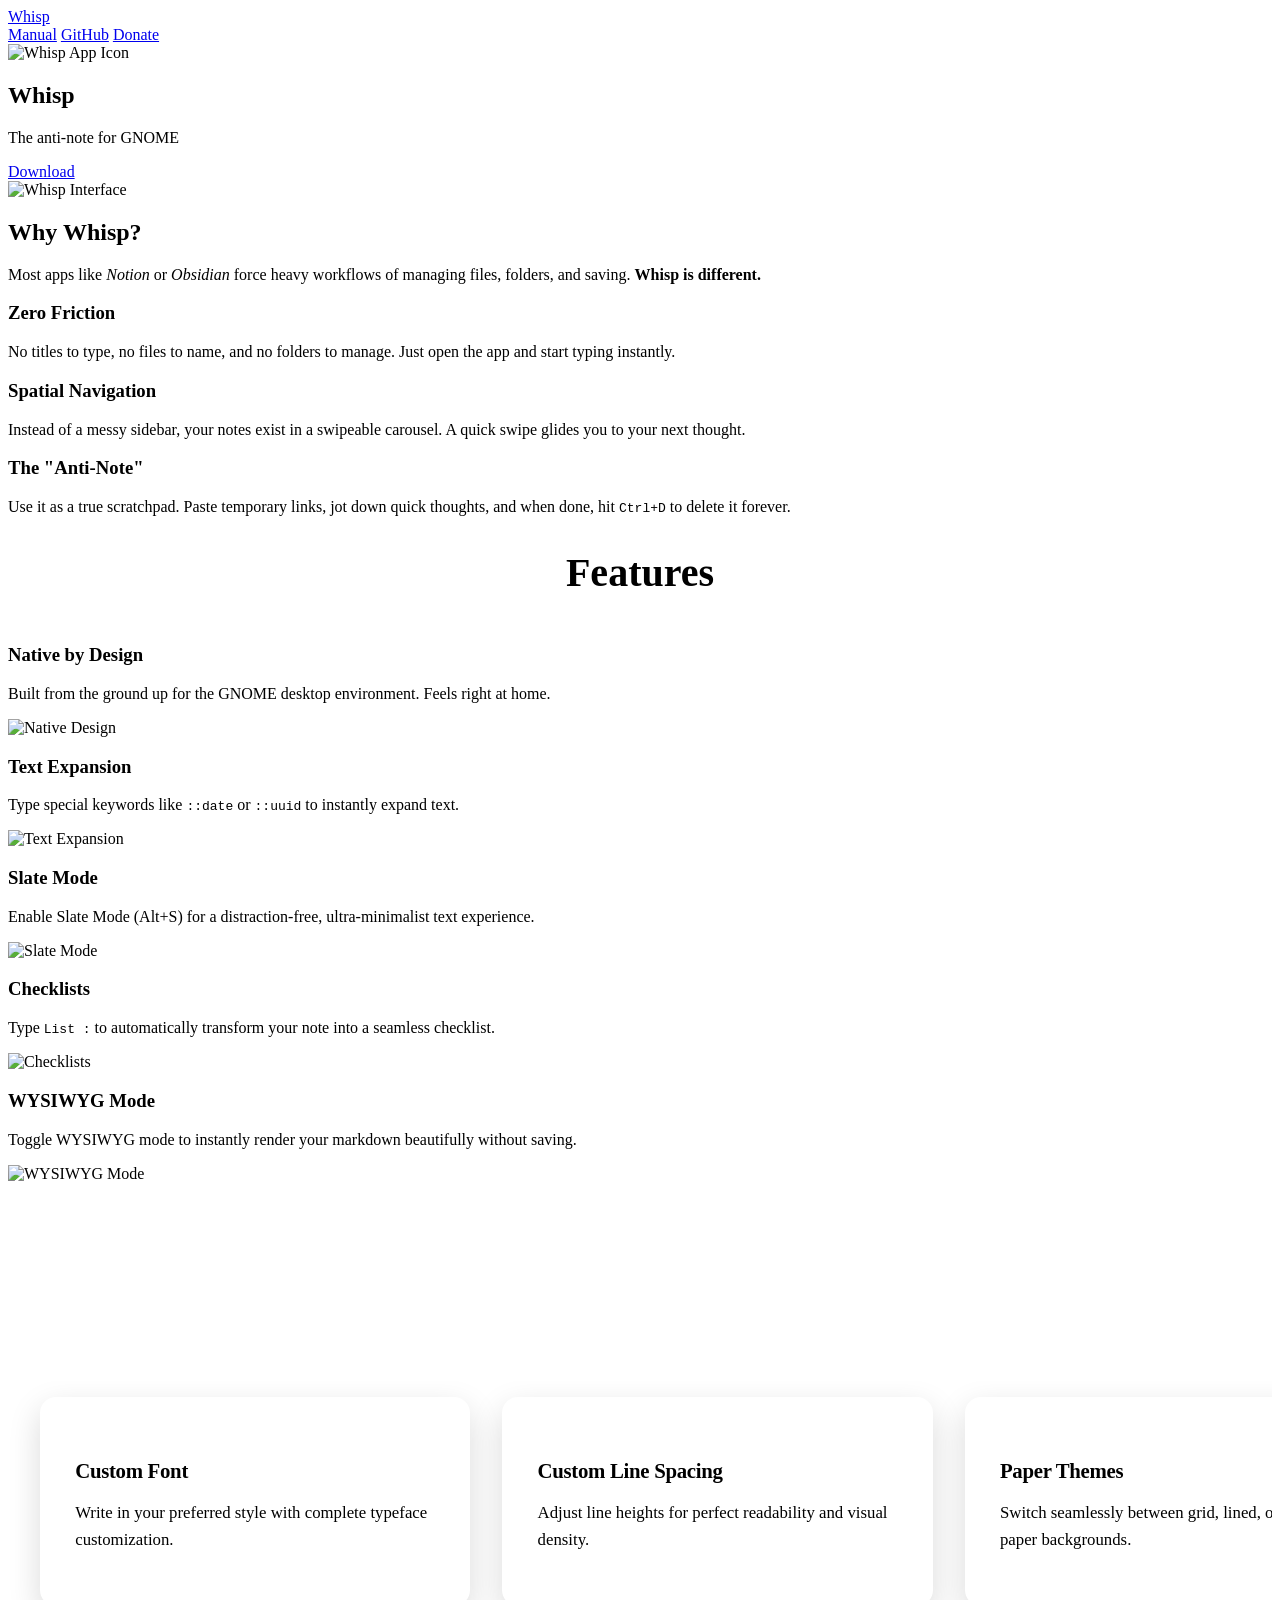
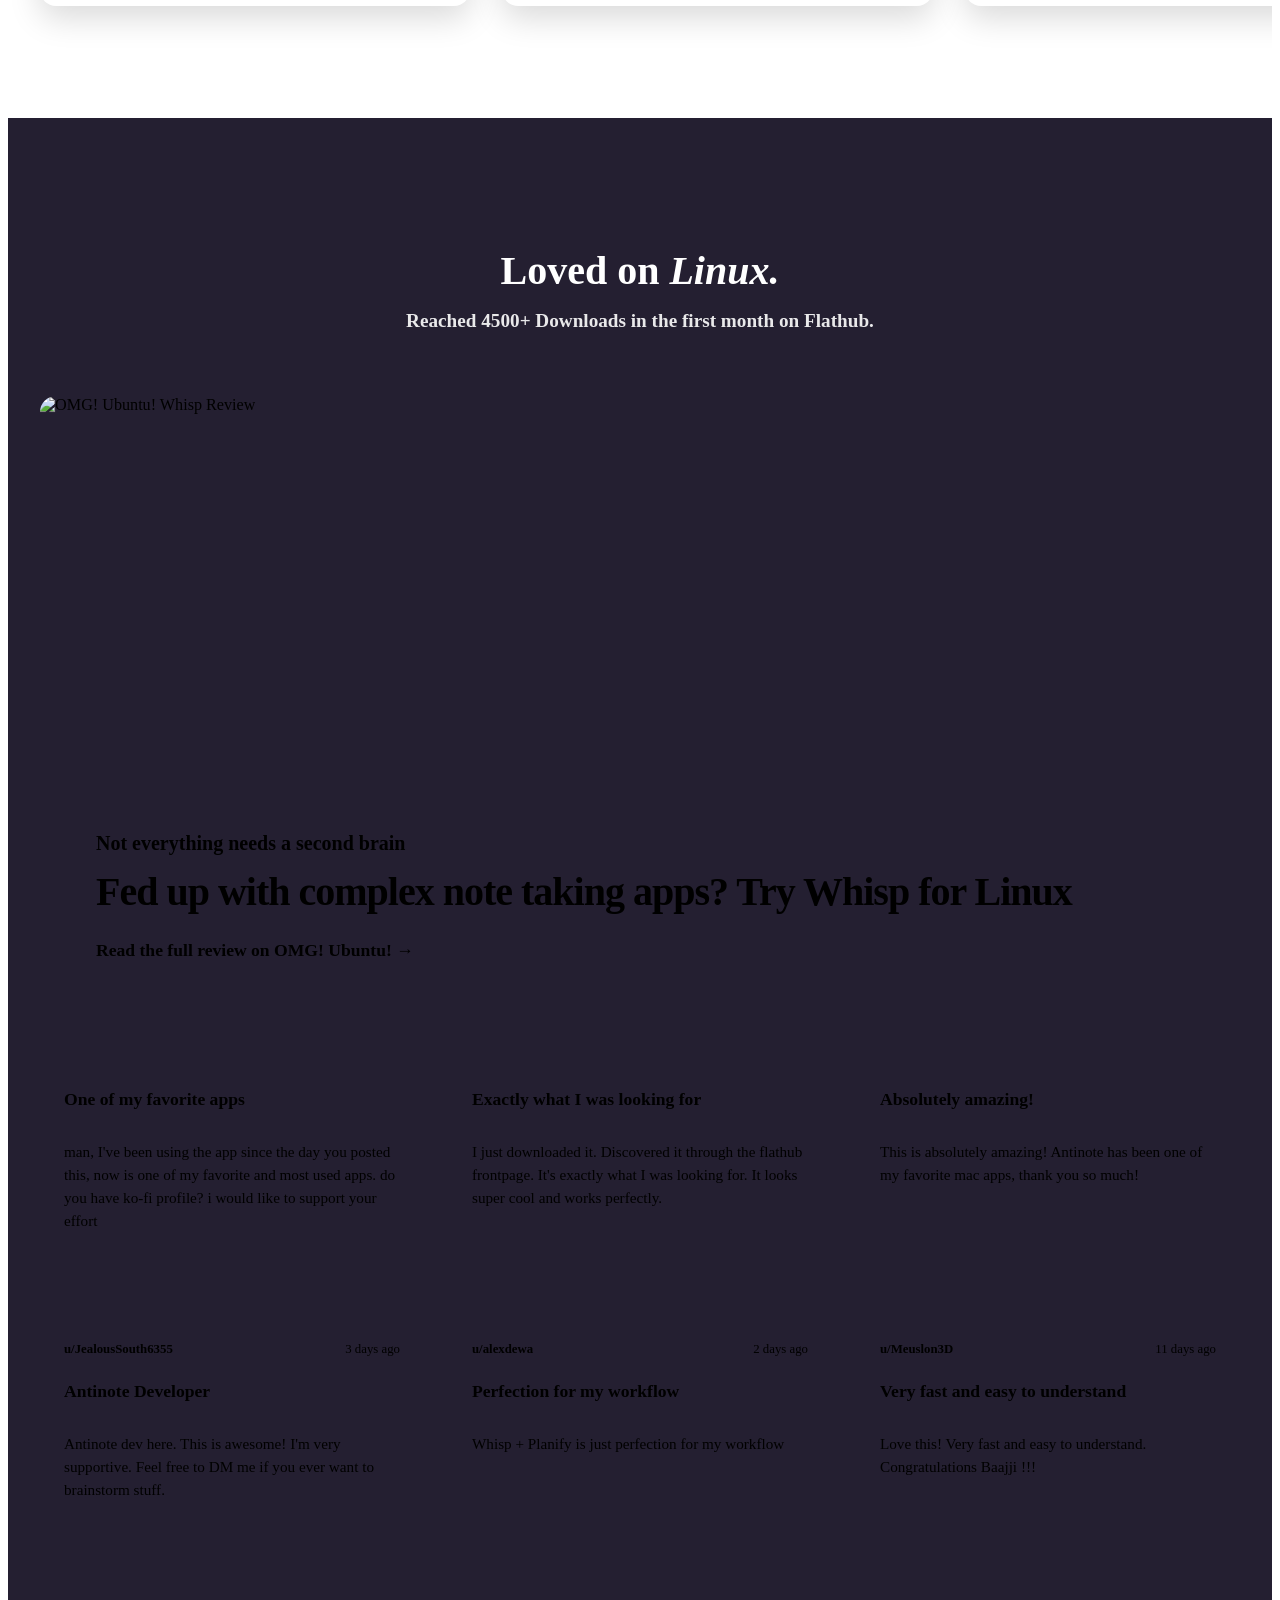
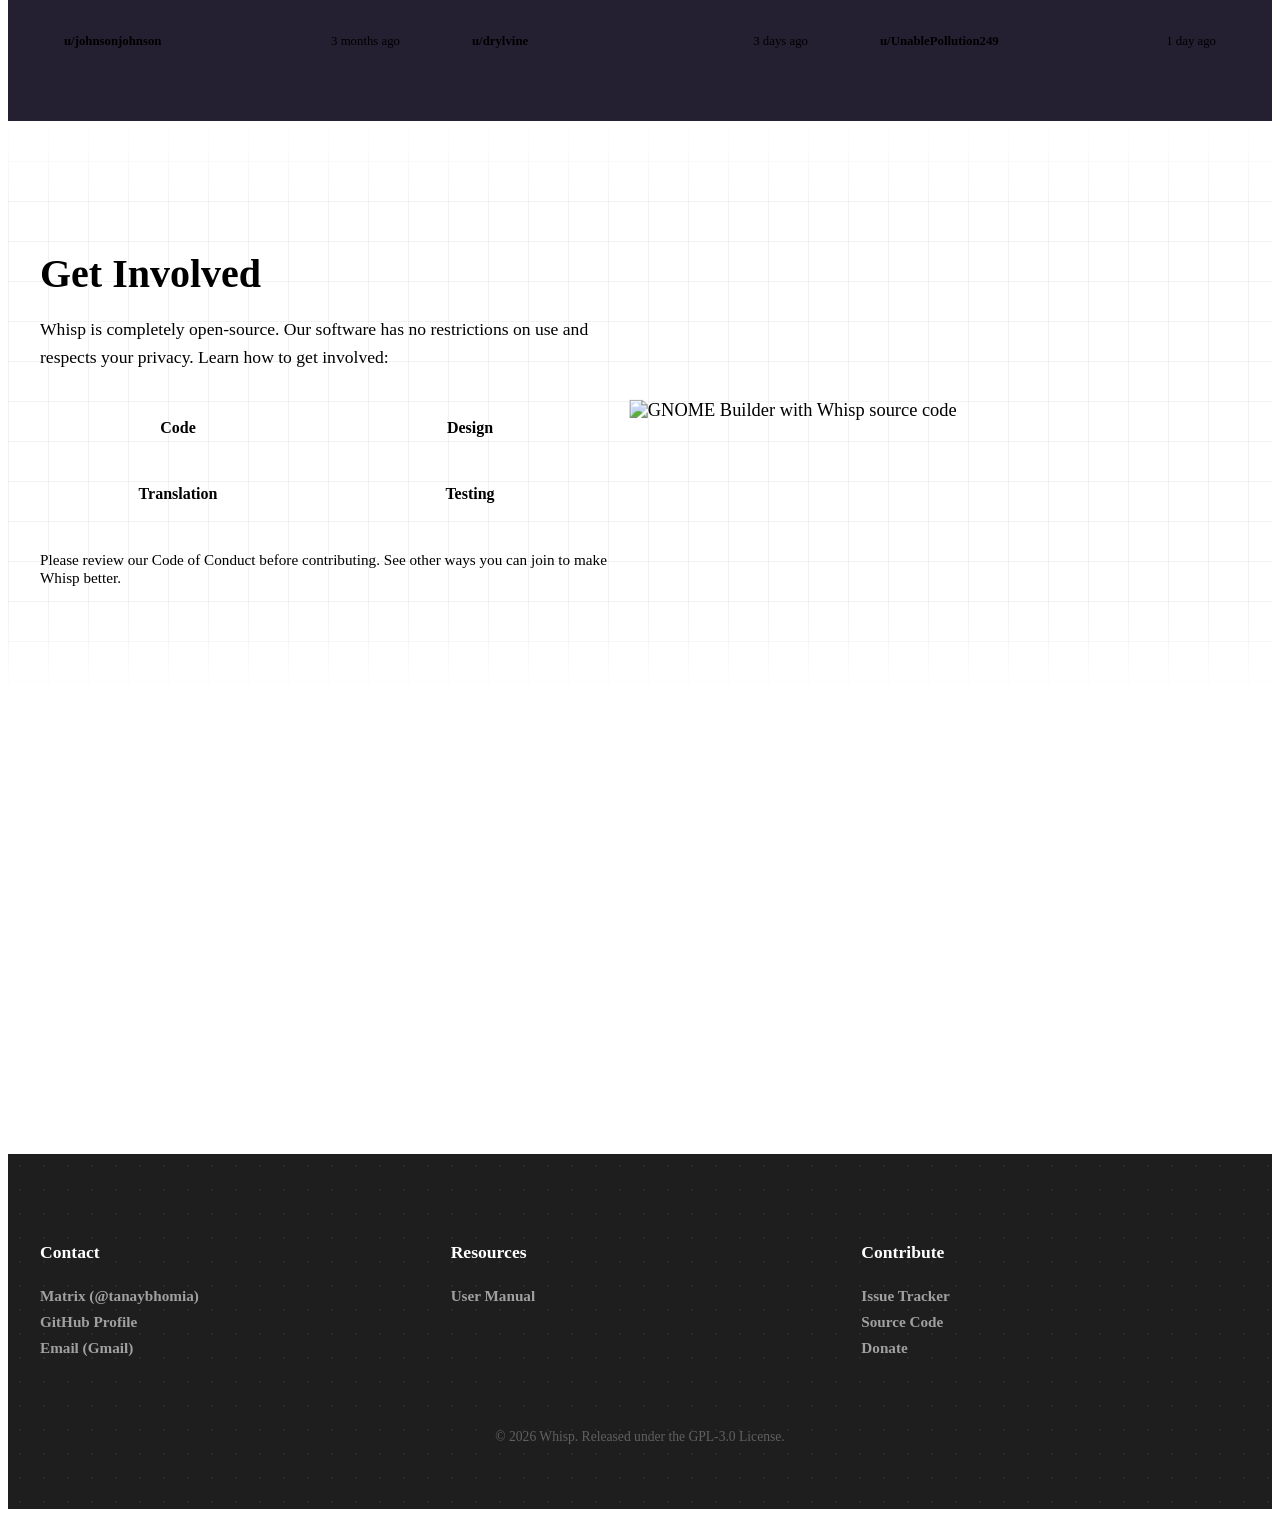
==== docs/index.html @ 273872c4 "docs(website): Added omg ubuntu article to loved wall" ====
<!DOCTYPE html>
<html lang="en">
<head>
    <meta charset="UTF-8">
    <meta name="viewport" content="width=device-width, initial-scale=1.0">
    <title>Whisp</title>
    <link rel="preconnect" href="https://fonts.googleapis.com">
    <link rel="preconnect" href="https://fonts.gstatic.com" crossorigin>
        <link rel="stylesheet" href="css/style.css">
    <link rel="icon" href="assets/icon.svg" type="image/svg+xml">
    <link rel="shortcut icon" href="assets/icon.svg">
    <link rel="icon" href="assets/icon.ico" type="image/x-icon">
    <link rel="shortcut icon" href="assets/icon.ico">
        <!-- SEO / Social -->
        <meta name="description" content="Whisp — a fast, gesture-driven scratchpad for GNOME. Fluid spatial navigation, WYSIWYG Markdown, and native paper themes. Download on Flathub.">
        <meta name="keywords" content="Whisp, GNOME, scratchpad, notes, WYSIWYG, Flathub, GTK4, Libadwaita">
        <link rel="canonical" href="https://flathub.org/apps/io.github.tanaybhomia.Whisp">

        <!-- Open Graph -->
        <meta property="og:type" content="software" />
        <meta property="og:title" content="Whisp — The Anti-Note for GNOME" />
        <meta property="og:description" content="A fluid, gesture-driven scratchpad designed for absolute speed. Download on Flathub." />
        <meta property="og:image" content="assets/og-image.jpg" />
        <meta property="og:image:alt" content="Whisp app interface screenshot" />
        <meta property="og:url" content="https://flathub.org/apps/io.github.tanaybhomia.Whisp" />
        <meta property="og:site_name" content="Whisp" />

        <!-- Twitter Card -->
        <meta name="twitter:card" content="summary_large_image">
        <meta name="twitter:title" content="Whisp — The Anti-Note for GNOME">
        <meta name="twitter:description" content="A fluid, gesture-driven scratchpad designed for absolute speed. Download on Flathub.">
        <meta name="twitter:image" content="assets/og-image.jpg">

        <!-- Structured data: SoftwareApplication -->
        <script type="application/ld+json">
        {"@context":"https://schema.org","@type":"SoftwareApplication","name":"Whisp","url":"https://flathub.org/apps/io.github.tanaybhomia.Whisp","applicationCategory":"DesktopApplication","operatingSystem":"Linux","author": {"@type":"Person","name":"tanaybhomia","url":"https://github.com/tanaybhomia"
            },"description":"A fluid, gesture-driven scratchpad designed for absolute speed.","image":"assets/og-image.jpg"
        }
        </script>
</head>
<body>
    <main>
        <section class="hero-section bg-teal" style="position: relative;">
            <!-- GNOME-style Navbar -->
            <nav class="gnome-navbar">
                <div class="gnome-nav-container">
                    <a href="index.html" class="nav-brand">
                        <span class="nav-brand-text">Whisp</span>
                    </a>
                    <div class="nav-links-right">
                        <a href="manual.html" class="nav-link">Manual</a>
                        <a href="https://github.com/tanaybhomia/Whisp" target="_blank" class="nav-link">GitHub</a>
                        <a href="donate.html" class="nav-btn-donate">Donate</a>
                    </div>
                </div>
            </nav>

            <div class="hero-container-side">
                
                <!-- Left Column: Brand & Actions -->
                <div class="hero-left-col">
                    <div class="hero-brand-side">
                        <img src="assets/icon.svg" alt="Whisp App Icon" class="hero-app-icon-small">
                        <div class="hero-titles-side">
                            <h1 class="hero-title-side">Whisp</h1>
                            <p class="hero-subtitle-side">The <span class="squiggly">anti-note</span> for GNOME</p>
                            
                            <div class="hero-actions-side">
                                <a href="https://flathub.org/apps/io.github.tanaybhomia.Whisp" target="_blank" class="btn-pill-download">Download</a>
                            </div>
                        </div>
                    </div>
                </div>
                
                <!-- Right Column: Image -->
                <div class="hero-right-col">
                    <picture>
                        <source srcset="assets/WebsiteImages/darkmode/hero.png" media="(prefers-color-scheme: dark)">
                        <img src="assets/WebsiteImages/lightmode/hero.png" alt="Whisp Interface" class="hero-screenshot-side">
                    </picture>
                </div>
                
            </div>
        </section>

        <style>
            .bento-container {
                max-width: 1400px;
                margin: 0 auto;
                padding: 2rem 2rem 4rem 2rem;
                display: grid;
                grid-template-columns: 1fr 1.3fr;
                gap: 2rem;
            }
            .bento-col {
                display: flex;
                flex-direction: column;
                gap: 2rem;
            }
            .bento-box {
                background: var(--card-bg);
                border: 1px solid var(--card-border);
                border-radius: 20px;
                padding: 2.5rem;
                display: flex;
                flex-direction: column;
                position: relative;
                overflow: hidden;
            }
            .bento-box.teal-card {
                background: linear-gradient(135deg, rgba(10, 179, 187, 0.1) 0%, rgba(36, 36, 36, 0) 100%) !important;
                border-color: rgba(10, 179, 187, 0.3) !important;
            }
            .bento-box h3 {
                font-size: 1.5rem;
                font-weight: 700;
                color: var(--text-primary);
                margin-bottom: 0.8rem;
            }
            .bento-box p {
                font-size: 1.1rem;
                color: var(--text-secondary);
                line-height: 1.5;
            }

            /* 1. Native by Design */
            .box-native {
                min-height: 380px;
            }
            .box-native .text-content {
                max-width: 100%;
                position: relative;
                z-index: 2;
            }
            .box-native h3 {
                white-space: nowrap;
            }
            .box-native-img {
                position: absolute;
                bottom: -25%;
                right: -20%;
                width: 85%;
                z-index: 1;
            }

            /* 2. WYSIWYG Mode */
            .box-wysiwyg {
                min-height: 480px;
                padding-bottom: 0;
            }
            .box-wysiwyg p {
                margin-bottom: 3.5rem;
                max-width: 100%;
                position: relative;
                z-index: 2;
            }
            .box-wysiwyg-img {
                width: 95%;
                margin: auto auto 0 auto;
                display: block;
                /* Remove artificial borders/shadows, scale to clip transparent padding */
                transform: scale(1.15) translateY(8%);
                transform-origin: bottom center;
            }


            /* 3. Intentionally Simple */
            .box-simple {
                flex: 1; /* Stretches to align perfectly with the right column */
                display: flex;
                flex-direction: column;
                justify-content: center;
            }

            /* 4. Friction Less Navigation */
            .box-nav {
                min-height: 380px;
                padding-bottom: 0;
            }
            .box-nav p {
                margin-bottom: 3.5rem;
            }
            .swipe-demo-container {
                position: relative;
                width: 95%;
                aspect-ratio: 1 / 0.95;
                margin: auto auto 0 auto;
                background: var(--view-bg);
                border-top-left-radius: 16px;
                border-top-right-radius: 16px;
                box-shadow: 0 8px 20px rgba(0,0,0,0.25), 0 -4px 15px rgba(0,0,0,0.08); /* Softened to match other images */
                overflow: hidden;
            }
            .swipe-topbar {
                position: relative;
                width: 100%;
                z-index: 10;
                background: var(--view-bg);
            }
            .topbar-img {
                width: 100%;
                display: block;
                image-rendering: high-quality;
            }
            .swipe-track {
                display: flex;
                width: 300%; /* Holds 3 notes horizontally */
                height: calc(100% - 50px); /* Approximate height minus topbar */
                /* Ping-pong swipe animation */
                animation: swipeAnimation 5s infinite cubic-bezier(0.25, 1, 0.5, 1);
            }
            .swipe-note {
                width: calc(100% / 3);
                height: 100%;
                object-fit: cover;
                object-position: top center;
                clip-path: inset(2px); /* Aggressively crop screenshot borders */
                transform: scale(1.02); /* Ensure no gaps between notes */
            }
            @keyframes swipeAnimation {
                0%, 15% { transform: translateX(0); }
                25%, 40% { transform: translateX(calc(-100% / 3)); }
                50%, 65% { transform: translateX(calc(-200% / 3)); }
                75%, 90% { transform: translateX(calc(-100% / 3)); }
                100% { transform: translateX(0); }
            }

            /* 5. Checklists */
            .box-checklists {
                flex: 1; /* Stretches to align perfectly with the left column */
                padding-bottom: 0;
            }
            .box-checklists p {
                margin-bottom: 3.5rem;
            }
            .box-checklists-img {
                width: 95%;
                margin: auto 0 0 auto;
                display: block;
                transform: scale(1.15) translate(12%, 15%); /* Translate right to bleed off the edge */
                transform-origin: bottom right;
            }

            /* Large Footer Text */
            .large-footer-text {
                margin-top: 0.5rem;
                font-size: 2.2rem;
                font-weight: 800;
                line-height: 1.2;
                color: var(--text-secondary);
                letter-spacing: -0.5px;
                text-align: center;
            }
            .highlight-marker {
                position: relative;
                display: inline-block;
                z-index: 1;
                color: #ffffff; /* White text for contrast on teal */
                padding: 0 0.3em;
                margin: 0 0.1em;
            }
            .highlight-marker::before {
                content: '';
                position: absolute;
                top: 5%;
                left: 0;
                width: 100%;
                height: 95%;
                background-color: var(--accent-color); /* Teal highlight */
                z-index: -1;
                /* Creates the organic, wobbly marker shape */
                border-radius: 8px 4px 10px 6px / 4px 10px 5px 8px;
                transform: rotate(-2deg);
            }

            .bg-alt {
                background: var(--bg-alt, #241F31); /* GNOME Dark 1 */
                border: none;
            }
            .bg-alt .section-title {
                color: white !important;
            }
            .bg-alt .reviews-subtitle {
                color: rgba(255, 255, 255, 0.9) !important;
            }
            .reviews-section-wrapper {
                width: 100%;
            }
            .reviews-section {
                max-width: 1200px;
                margin: 0 auto;
                padding: 6rem 2rem;
            }
            
            /* Cards Marquee Styling */
            .batteries-section {
                padding: 4rem 0;
                width: 100%;
                overflow: hidden;
                position: relative;
            }
            
            .batteries-banner-title {
                font-size: 2.5rem;
                font-weight: 900;
                color: white;
                text-align: center;
                margin: 0 0 0.5rem 0;
                letter-spacing: -1px;
            }
            
            .batteries-banner-subtitle {
                font-size: 1.25rem;
                color: rgba(255, 255, 255, 0.85);
                text-align: center;
                margin: 0 0 3.5rem 0;
                font-weight: 500;
            }

            .cards-marquee-container {
                width: 100%;
                overflow: hidden;
                position: relative;
                padding: 1rem 0 3rem 0;
            }
            
            .cards-marquee-track {
                display: flex;
                gap: 2rem;
                width: max-content;
                animation: cards-marquee-scroll 20s linear infinite;
                padding: 0 2rem;
            }
            
            .cards-marquee-container:hover .cards-marquee-track {
                animation-play-state: paused;
            }
            
            @keyframes cards-marquee-scroll {
                from { transform: translateX(0); }
                to { transform: translateX(calc(-50% - 1rem)); } /* -50% of track width minus half the gap */
            }
            
            .battery-card {
                background: var(--card-bg);
                border-radius: 16px; /* User strictly requested 16px */
                padding: 2.2rem;
                width: 360px; /* Fixed width for uniform cards */
                flex-shrink: 0; /* Prevent squishing */
                border: 1px solid var(--card-border);
                box-shadow: 0 12px 32px rgba(0,0,0,0.15);
                white-space: normal;
                text-align: left;
            }
            
            .battery-card-title {
                font-size: 1.3rem;
                font-weight: 800;
                color: var(--text-primary);
                margin-bottom: 0.8rem;
                letter-spacing: -0.3px;
            }
            
            .battery-card-text {
                font-size: 1.05rem;
                color: var(--text-secondary);
                line-height: 1.6;
            }
            .reviews-subtitle {
                text-align: center;
                font-size: 1.2rem;
                font-weight: 600;
                color: var(--text-secondary);
                margin-bottom: 4rem;
            }
            .reviews-grid {
                display: grid;
                grid-template-columns: repeat(3, 1fr);
                gap: 1.5rem;
                grid-auto-rows: 1fr;
            }
            .review-card {
                background: var(--card-bg);
                border: 1px solid var(--card-border);
                border-radius: 16px;
                padding: 1.5rem;
                display: flex;
                flex-direction: column;
                height: 100%;
                min-height: 220px;
            }
            .review-card h4 {
                font-size: 1.1rem;
                font-weight: 700;
                margin: 0 0 1rem 0;
            }
            .review-card p {
                font-size: 0.95rem;
                color: var(--text-secondary);
                line-height: 1.5;
                margin-bottom: 1.5rem;
                flex: 1;
            }
            .review-meta {
                display: flex;
                justify-content: space-between;
                font-size: 0.8rem;
                color: var(--text-secondary);
            }
            .review-meta .reviewer {
                font-weight: 600;
                color: var(--text-primary);
            }
            
            /* Get Involved Section (Side by Side) */
            .get-involved-wrapper {
                position: relative;
                width: 100%;
                overflow: hidden;
            }
            .get-involved-wrapper::before {
                content: '';
                position: absolute;
                inset: 0;
                background-image: 
                    linear-gradient(to right, rgba(128, 128, 128, 0.1) 1px, transparent 1px),
                    linear-gradient(to bottom, rgba(128, 128, 128, 0.1) 1px, transparent 1px);
                background-size: 40px 40px;
                z-index: -1;
                mask-image: linear-gradient(to bottom, transparent, black 15%, black 85%, transparent);
                -webkit-mask-image: linear-gradient(to bottom, transparent, black 15%, black 85%, transparent);
            }
            .get-involved-section {
                max-width: 1200px;
                margin: 6rem auto 6rem auto;
                padding: 0 2rem;
                display: grid;
                grid-template-columns: 1fr 1fr;
                gap: 4rem;
                align-items: center;
            }
            .get-involved-content {
                text-align: left;
            }
            .get-involved-content .section-title {
                font-size: 2.5rem;
                font-weight: 800;
                margin-bottom: 1rem;
                text-align: left;
            }
            .get-involved-text {
                font-size: 1.1rem;
                color: var(--text-secondary);
                line-height: 1.6;
                margin-bottom: 2rem;
            }
            .get-involved-buttons {
                display: grid;
                grid-template-columns: 1fr 1fr;
                gap: 1rem;
                margin-bottom: 2rem;
            }
            .btn-involved {
                position: relative;
                background: transparent;
                color: var(--text-primary);
                padding: 1rem;
                text-align: center;
                text-decoration: none;
                font-weight: 600;
                z-index: 1;
            }
            .btn-involved::before {
                content: '';
                position: absolute;
                inset: 0;
                background: var(--card-bg);
                border: 1px solid var(--card-border);
                border-radius: 16px;
                z-index: -1;
                transition: transform 0.2s cubic-bezier(0.2, 0, 0, 1), box-shadow 0.2s ease;
            }
            .btn-involved:hover::before {
                transform: scale(1.05);
                box-shadow: 0 4px 12px rgba(0,0,0,0.05);
            }
            .get-involved-footer {
                font-size: 0.95rem;
                color: var(--text-secondary);
            }
            .get-involved-footer a {
                color: var(--accent-color);
                text-decoration: none;
            }
            .get-involved-graphic {
                display: flex;
                justify-content: center;
                align-items: center;
                position: relative;
            }

            /* Builder Graphic Styling */
            .builder-graphic-img {
                width: 100%;
                transform: scale(1.15); /* Gently scales up while maintaining center */
                transform-origin: center center;
                display: block;
            }

            /* Support Us (Donate) Section */
            .support-section {
                padding: 6rem 0;
                width: 100%;
                color: white;
                text-align: center;
            }
            .support-container {
                max-width: 800px;
                margin: 0 auto;
                padding: 0 2rem;
            }
            .support-title {
                font-size: 2.5rem;
                font-weight: 900;
                margin-bottom: 1.5rem;
                color: white;
            }
            .support-text {
                font-size: 1.15rem;
                line-height: 1.6;
                color: rgba(255, 255, 255, 0.9);
                margin-bottom: 3rem;
            }
            .btn-donate-massive {
                display: inline-block;
                background-color: rgba(255, 255, 255, 0.2);
                color: white;
                padding: 1rem 3rem;
                border-radius: 9999px;
                font-size: 1.15rem;
                font-weight: 700;
                text-decoration: none;
                transition: background-color 0.2s;
            }
            .btn-donate-massive:hover {
                background-color: rgba(255, 255, 255, 0.3);
            }
            
            /* Minimal Footer */
            .site-footer-wrapper {
                background-color: #1e1e1e;
                background-image: radial-gradient(rgba(255, 255, 255, 0.05) 1.5px, transparent 1.5px);
                background-size: 24px 24px;
                color: white;
                padding: 4rem 0;
            }
            .site-footer {
                max-width: 1200px;
                margin: 0 auto;
                padding: 0 2rem;
            }
            .footer-grid {
                display: grid;
                grid-template-columns: repeat(3, 1fr);
                gap: 2rem;
            }
            .footer-col a {
                color: #a0a0a0;
                text-decoration: none;
                display: block;
                margin-bottom: 0.5rem;
                font-size: 0.95rem;
                font-weight: 700;
                transition: color 0.2s;
            }
            .footer-col a:hover {
                color: white;
            }
            .footer-col h4 {
                color: white;
                font-size: 1.1rem;
                margin-bottom: 1.5rem;
                font-weight: 800;
            }
            .footer-bottom {
                margin-top: 4rem;
                text-align: center;
                color: #606060;
                font-size: 0.85rem;
                font-weight: 500;
            }
            @media (max-width: 900px) {
                .get-involved-section {
                    grid-template-columns: 1fr;
                    gap: 3rem;
                    text-align: center;
                }
                .get-involved-content .section-title {
                    text-align: center;
                }
                .get-involved-buttons {
                    grid-template-columns: 1fr; /* Stack buttons vertically on mobile */
                }
                .builder-graphic-img {
                    transform: scale(1);
                    max-width: 90vw;
                }
                
                .bento-container {
                    grid-template-columns: 1fr;
                }
                .box-native .text-content {
                    max-width: 100%;
                }
                .large-footer-text {
                    font-size: 2.5rem;
                    padding: 0 1.5rem 3rem 1.5rem;
                }
                .power-grid {
                    grid-template-columns: 1fr;
                    gap: 2rem;
                }
                .why-whisp-grid {
                    grid-template-columns: 1fr !important;
                    gap: 2rem;
                }
                .reviews-grid {
                    grid-template-columns: 1fr;
                }
                .footer-container {
                    grid-template-columns: 1fr;
                    gap: 3rem;
                }
                .squiggly-arrow {
                    top: 35%;
                    left: 10%;
                }
            }
        </style>
        <script>
            // Fetch Dynamic Badge Data
            function formatNumber(num) {
                if (num >= 1000000) return (num / 1000000).toFixed(1) + 'M';
                if (num >= 1000) return (num / 1000).toFixed(1) + 'K';
                return num;
            }

            fetch('https://api.github.com/repos/tanaybhomia/Whisp')
                .then(r => r.json())
                .then(data => {
                    if (data.stargazers_count !== undefined) {
                        document.getElementById('github-stars').innerText = formatNumber(data.stargazers_count) + ' stars';
                    }
                }).catch(e => console.error('Failed to fetch GitHub stats:', e));
        </script>

        <!-- Why Whisp Section -->
        <section class="why-whisp-section">
            <div class="why-whisp-container">
                <h2 class="section-title">Why Whisp?</h2>
                <p class="why-whisp-subtitle">
                    Most apps like <i>Notion</i> or <i>Obsidian</i> force heavy workflows of managing files, folders, and saving. <strong>Whisp is different.</strong>
                </p>
                
                <div class="why-whisp-grid">
                    <div class="why-whisp-item">
                        <h3>Zero Friction</h3>
                        <p>No titles to type, no files to name, and no folders to manage. Just open the app and start typing instantly.</p>
                    </div>
                    <div class="why-whisp-item">
                        <h3>Spatial Navigation</h3>
                        <p>Instead of a messy sidebar, your notes exist in a swipeable carousel. A quick swipe glides you to your next thought.</p>
                    </div>
                    <div class="why-whisp-item">
                        <h3>The "Anti-Note"</h3>
                        <p>Use it as a true scratchpad. Paste temporary links, jot down quick thoughts, and when done, hit <code>Ctrl+D</code> to delete it forever.</p>
                    </div>
                </div>
            </div>
        </section>

        <!-- Core Features Horizontal Stack -->
        <section class="features-section-main">
            <h2 class="section-title" style="margin-bottom: 3rem; text-align: center; font-size: 2.5rem; font-weight: 900;">Features</h2>
            
            <div class="features-scroll-container">
                
                <!-- Feature 1: Native By Design -->
                <div class="feature-item">
                    <h3 class="feature-item-title">Native by Design</h3>
                    <p class="feature-item-subtitle">Built from the ground up for the GNOME desktop environment. Feels right at home.</p>
                    <picture>
                        <source srcset="assets/WebsiteImages/darkmode/nativedesign.png" media="(prefers-color-scheme: dark)">
                        <img src="assets/WebsiteImages/lightmode/nativedesign.png" class="feature-item-img" alt="Native Design">
                    </picture>
                </div>

                <!-- Feature 2: Text Expansion -->
                <div class="feature-item">
                    <h3 class="feature-item-title">Text Expansion</h3>
                    <p class="feature-item-subtitle">Type special keywords like <code>::date</code> or <code>::uuid</code> to instantly expand text.</p>
                    <picture>
                        <source srcset="assets/WebsiteImages/darkmode/textexpansion.png" media="(prefers-color-scheme: dark)">
                        <img src="assets/WebsiteImages/lightmode/textexpansion.png" class="feature-item-img" alt="Text Expansion">
                    </picture>
                </div>

                <!-- Feature 3: Slate Mode -->
                <div class="feature-item">
                    <h3 class="feature-item-title">Slate Mode</h3>
                    <p class="feature-item-subtitle">Enable Slate Mode (Alt+S) for a distraction-free, ultra-minimalist text experience.</p>
                    <picture>
                        <source srcset="assets/WebsiteImages/darkmode/slatemode.png" media="(prefers-color-scheme: dark)">
                        <img src="assets/WebsiteImages/lightmode/slatemode.png" class="feature-item-img" alt="Slate Mode">
                    </picture>
                </div>



                <!-- Feature 4: Checklists -->
                <div class="feature-item">
                    <h3 class="feature-item-title">Checklists</h3>
                    <p class="feature-item-subtitle">Type <code>List :</code> to automatically transform your note into a seamless checklist.</p>
                    <picture>
                        <source srcset="assets/WebsiteImages/darkmode/listmode.png" media="(prefers-color-scheme: dark)">
                        <img src="assets/WebsiteImages/lightmode/listmode.png" class="feature-item-img" alt="Checklists">
                    </picture>
                </div>

                <!-- Feature 5: WYSIWYG Mode -->
                <div class="feature-item">
                    <h3 class="feature-item-title">WYSIWYG Mode</h3>
                    <p class="feature-item-subtitle">Toggle WYSIWYG mode to instantly render your markdown beautifully without saving.</p>
                    <picture>
                        <source srcset="assets/WebsiteImages/darkmode/wysiwygmode.png" media="(prefers-color-scheme: dark)">
                        <img src="assets/WebsiteImages/lightmode/wysiwygmode.png" class="feature-item-img" alt="WYSIWYG Mode">
                    </picture>
                </div>

            </div>
            <!-- No tag marquee here, removed per user request -->
        </section>

        <!-- Batteries Included Section (Card Marquee Layout) -->
        <section class="batteries-section bg-green">
            <h2 class="batteries-banner-title">Batteries included.</h2>
            <p class="batteries-banner-subtitle">Everything you need to fine-tune your workflow, right out of the box.</p>

            <div class="cards-marquee-container">
                <div class="cards-marquee-track">
                    
                    <!-- SET 1 -->
                    <div class="battery-card">
                        <h4 class="battery-card-title">Custom Font</h4>
                        <p class="battery-card-text">Write in your preferred style with complete typeface customization.</p>
                    </div>
                    <div class="battery-card">
                        <h4 class="battery-card-title">Custom Line Spacing</h4>
                        <p class="battery-card-text">Adjust line heights for perfect readability and visual density.</p>
                    </div>
                    <div class="battery-card">
                        <h4 class="battery-card-title">Paper Themes</h4>
                        <p class="battery-card-text">Switch seamlessly between grid, lined, or blank paper backgrounds.</p>
                    </div>
                    <div class="battery-card">
                        <h4 class="battery-card-title">Startup Behaviour</h4>
                        <p class="battery-card-text">Choose whether to start fresh with a blank note or restore your previous session.</p>
                    </div>
                    <div class="battery-card">
                        <h4 class="battery-card-title">Auto Archiving</h4>
                        <p class="battery-card-text">Automatically clean up inactive notes after 1 month, 1 year, or never.</p>
                    </div>
                    <div class="battery-card">
                        <h4 class="battery-card-title">Custom Carousel Size</h4>
                        <p class="battery-card-text">Adjust the physical width of your note carousel to fit your exact workflow.</p>
                    </div>

                    <div class="battery-card">
                        <h4 class="battery-card-title">Pin Important Notes</h4>
                        <p class="battery-card-text">Pin your most crucial notes so they always stay visible at the front.</p>
                    </div>
                    <div class="battery-card">
                        <h4 class="battery-card-title">Keyboard Shortcuts</h4>
                        <p class="battery-card-text">Keep your hands on the keys with dedicated shortcuts for pinning and navigating.</p>
                    </div>

                    <!-- SET 2 (Duplicate for infinite loop) -->
                    <div class="battery-card">
                        <h4 class="battery-card-title">Custom Font</h4>
                        <p class="battery-card-text">Write in your preferred style with complete typeface customization.</p>
                    </div>
                    <div class="battery-card">
                        <h4 class="battery-card-title">Custom Line Spacing</h4>
                        <p class="battery-card-text">Adjust line heights for perfect readability and visual density.</p>
                    </div>
                    <div class="battery-card">
                        <h4 class="battery-card-title">Paper Themes</h4>
                        <p class="battery-card-text">Switch seamlessly between grid, lined, or blank paper backgrounds.</p>
                    </div>
                    <div class="battery-card">
                        <h4 class="battery-card-title">Startup Behaviour</h4>
                        <p class="battery-card-text">Choose whether to start fresh with a blank note or restore your previous session.</p>
                    </div>
                    <div class="battery-card">
                        <h4 class="battery-card-title">Auto Archiving</h4>
                        <p class="battery-card-text">Automatically clean up inactive notes after 1 month, 1 year, or never.</p>
                    </div>
                    <div class="battery-card">
                        <h4 class="battery-card-title">Custom Carousel Size</h4>
                        <p class="battery-card-text">Adjust the physical width of your note carousel to fit your exact workflow.</p>
                    </div>

                    <div class="battery-card">
                        <h4 class="battery-card-title">Pin Important Notes</h4>
                        <p class="battery-card-text">Pin your most crucial notes so they always stay visible at the front.</p>
                    </div>
                    <div class="battery-card">
                        <h4 class="battery-card-title">Keyboard Shortcuts</h4>
                        <p class="battery-card-text">Keep your hands on the keys with dedicated shortcuts for pinning and navigating.</p>
                    </div>

                </div>
            </div>
        </section>

        <!-- Wall of Love Section -->
        <div class="reviews-section-wrapper bg-alt">
            <section class="reviews-section">
                <h2 class="section-title" style="margin-bottom: 1rem; text-align: center; font-size: 2.5rem; font-weight: 900;">Loved on <i>Linux.</i></h2>
                <div class="reviews-subtitle">
                    Reached <strong>4500+</strong> Downloads in the first <strong>month</strong> on Flathub.
                </div>

                <style>
                    .featured-press-card {
                        display: flex;
                        flex-direction: column;
                        background: var(--card-bg);
                        border: none;
                        border-radius: 16px;
                        margin-bottom: 3rem;
                        text-decoration: none;
                        color: inherit;
                        overflow: hidden;
                        transform: translateZ(0); /* Hardware acceleration fix for corner bleed */
                    }
                    .featured-press-header {
                        width: 100%;
                        height: 380px;
                        overflow: hidden;
                    }
                    .featured-press-header img {
                        width: 100%;
                        height: 100%;
                        object-fit: cover;
                        object-position: center 0%;
                        transform: scale(1.01); /* Push image slightly past clipping mask to fix sub-pixel white borders */
                    }
                    .featured-press-content {
                        padding: 3.5rem;
                        display: flex;
                        flex-direction: column;
                        gap: 1.5rem;
                    }
                </style>
                <!-- Featured Press Card -->
                <a href="https://www.omgubuntu.co.uk/2026/06/whisp-linux-scratchpad" target="_blank" class="featured-press-card">
                    <div class="featured-press-header">
                        <img src="https://www.omgubuntu.co.uk/wp-content/uploads/2026/06/whisp.webp" alt="OMG! Ubuntu! Whisp Review">
                    </div>
                    <div class="featured-press-content">
                        <div style="display: flex; flex-direction: column; gap: 0.8rem;">
                            <span style="font-size: 1.25rem; font-weight: 600; color: var(--text-secondary);">Not everything needs a second brain</span>
                            <h3 style="margin: 0; font-size: 2.5rem; font-weight: 800; color: var(--text-primary); line-height: 1.2; letter-spacing: -1px;">Fed up with complex note taking apps? Try Whisp for Linux</h3>
                        </div>
                        <div style="font-size: 1.1rem; font-weight: 600; color: var(--accent-color);">
                            Read the full review on OMG! Ubuntu! &rarr;
                        </div>
                    </div>
                </a>

            <div class="reviews-grid">
                <!-- Review Card 1 -->
                <div class="review-card">
                    <h4>One of my favorite apps</h4>
                    <p>man, I've been using the app since the day you posted this, now is one of my favorite and most used apps. do you have ko-fi profile? i would like to support your effort</p>
                    <div class="review-meta">
                        <span class="reviewer">u/JealousSouth6355</span>
                        <span class="date">3 days ago</span>
                    </div>
                </div>
                
                <!-- Review Card 2 -->
                <div class="review-card">
                    <h4>Exactly what I was looking for</h4>
                    <p>I just downloaded it. Discovered it through the flathub frontpage. It's exactly what I was looking for. It looks super cool and works perfectly.</p>
                    <div class="review-meta">
                        <span class="reviewer">u/alexdewa</span>
                        <span class="date">2 days ago</span>
                    </div>
                </div>

                <!-- Review Card 3 -->
                <div class="review-card">
                    <h4>Absolutely amazing!</h4>
                    <p>This is absolutely amazing! Antinote has been one of my favorite mac apps, thank you so much!</p>
                    <div class="review-meta">
                        <span class="reviewer">u/Meuslon3D</span>
                        <span class="date">11 days ago</span>
                    </div>
                </div>

                <!-- Review Card 4 -->
                <div class="review-card">
                    <h4>Antinote Developer</h4>
                    <p>Antinote dev here. This is awesome! I'm very supportive. Feel free to DM me if you ever want to brainstorm stuff.</p>
                    <div class="review-meta">
                        <span class="reviewer">u/johnsonjohnson</span>
                        <span class="date">3 months ago</span>
                    </div>
                </div>

                <!-- Review Card 5 -->
                <div class="review-card">
                    <h4>Perfection for my workflow</h4>
                    <p>Whisp + Planify is just perfection for my workflow</p>
                    <div class="review-meta">
                        <span class="reviewer">u/drylvine</span>
                        <span class="date">3 days ago</span>
                    </div>
                </div>

                <!-- Review Card 6 -->
                <div class="review-card">
                    <h4>Very fast and easy to understand</h4>
                    <p>Love this! Very fast and easy to understand. Congratulations Baajji !!!</p>
                    <div class="review-meta">
                        <span class="reviewer">u/UnablePollution249</span>
                        <span class="date">1 day ago</span>
                    </div>
                </div>
            </div>
        </section>
        </div>
    </main>

    <!-- Get Involved Section -->
    <div class="get-involved-wrapper">
        <section class="get-involved-section">
            <div class="get-involved-content">
                <h2 class="section-title">Get Involved</h2>
                <p class="get-involved-text">Whisp is completely open-source. Our software has no restrictions on use and respects your privacy. Learn how to get involved:</p>
                
                <div class="get-involved-buttons">
                    <a href="https://github.com/tanaybhomia/Whisp" target="_blank" class="btn-involved">Code</a>
                    <a href="https://github.com/tanaybhomia/Whisp/issues" target="_blank" class="btn-involved">Design</a>
                    <a href="https://github.com/tanaybhomia/Whisp/blob/main/TRANSLATIONS.md" target="_blank" class="btn-involved">Translation</a>
                    <a href="https://github.com/tanaybhomia/Whisp/blob/main/TESTING.md" target="_blank" class="btn-involved">Testing</a>
                </div>
                
                <p class="get-involved-footer">Please review our <a href="https://github.com/tanaybhomia/Whisp/blob/main/CODE_OF_CONDUCT.md" target="_blank">Code of Conduct</a> before contributing. See <a href="https://github.com/tanaybhomia/Whisp" target="_blank">other ways</a> you can join to make Whisp better.</p>
            </div>
            <div class="get-involved-graphic">
                <picture style="display: flex; justify-content: center; width: 100%; height: 100%;">
                    <!-- Dark mode image -->
                    <source srcset="assets/WebsiteImages/darkmode/getinvolved.png" media="(prefers-color-scheme: dark)">
                    <!-- Light mode image (fallback) -->
                    <img src="assets/WebsiteImages/lightmode/getinvolved.png" alt="GNOME Builder with Whisp source code" class="builder-graphic-img">
                </picture>
            </div>
        </section>
    </div>

    <!-- Support Us (Donate) Section -->
    <section class="support-section">
        <div class="support-container">
            <h2 class="support-title">Support Us</h2>
            <p class="support-text">Whisp is developed and maintained by a single student. If it brings value to your daily workflow, please consider sponsoring to support its future development!</p>
            <a href="donate.html" class="btn-donate-massive">Donate</a>
        </div>
    </section>

    <!-- Minimal Footer -->
    <div class="site-footer-wrapper">
        <footer class="site-footer">
            <div class="footer-grid" style="align-items: start;">
                <div class="footer-col">
                    <h4>Contact</h4>
                    <a href="https://matrix.to/#/@tanaybhomia:matrix.org" target="_blank">Matrix (@tanaybhomia)</a>
                    <a href="https://github.com/tanaybhomia" target="_blank">GitHub Profile</a>
                    <a href="mailto:tanaybhomia@gmail.com">Email (Gmail)</a>
                </div>
                <div class="footer-col">
                    <h4>Resources</h4>
                    <a href="manual.html">User Manual</a>
                </div>
                <div class="footer-col">
                    <h4>Contribute</h4>
                    <a href="https://github.com/tanaybhomia/Whisp/issues" target="_blank">Issue Tracker</a>
                    <a href="https://github.com/tanaybhomia/Whisp" target="_blank">Source Code</a>
                    <a href="donate.html">Donate</a>
                </div>
            </div>
            <div class="footer-bottom">
                &copy; 2026 Whisp. Released under the GPL-3.0 License.
            </div>
        </footer>
    </div>

    <script>
        // 3D Parallax Tilt Effect for Hero Image
        const heroWrapper = document.querySelector('.hero-image-wrapper');
        const heroImg = document.querySelector('.hero-image');

        if (heroWrapper && heroImg) {
            heroWrapper.addEventListener('mousemove', (e) => {
                const rect = heroWrapper.getBoundingClientRect();
                const x = e.clientX - rect.left;
                const y = e.clientY - rect.top;
                
                const centerX = rect.width / 2;
                const centerY = rect.height / 2;
                
                // Max 10 deg tilt
                const rotateX = ((y - centerY) / centerY) * -10; 
                const rotateY = ((x - centerX) / centerX) * 10;
                
                heroImg.style.transform = `scale(1.05) rotateX(${rotateX}deg) rotateY(${rotateY}deg)`;
            });

            heroWrapper.addEventListener('mouseleave', () => {
                heroImg.style.transform = 'scale(1) rotateX(0) rotateY(0)';
                heroImg.style.transition = 'transform 0.5s ease-out';
            });

            heroWrapper.addEventListener('mouseenter', () => {
                heroImg.style.transition = 'transform 0.1s ease-out';
            });
        }


        // Reveal Animations Observer
        const observerOptions = {
            root: null,
            rootMargin: '0px 0px -50px 0px',
            threshold: 0.1
        };

        const Observer = new IntersectionObserver((entries, observer) => {
            entries.forEach(entry => {
                if (entry.isIntersecting) {
                    entry.target.classList.add('active');
                    observer.unobserve(entry.target);
                }
            });
        }, observerOptions);

        document.querySelectorAll('. , . , . ').forEach(el => { Observer.observe(el);
        });
    </script>
</body>
</html>
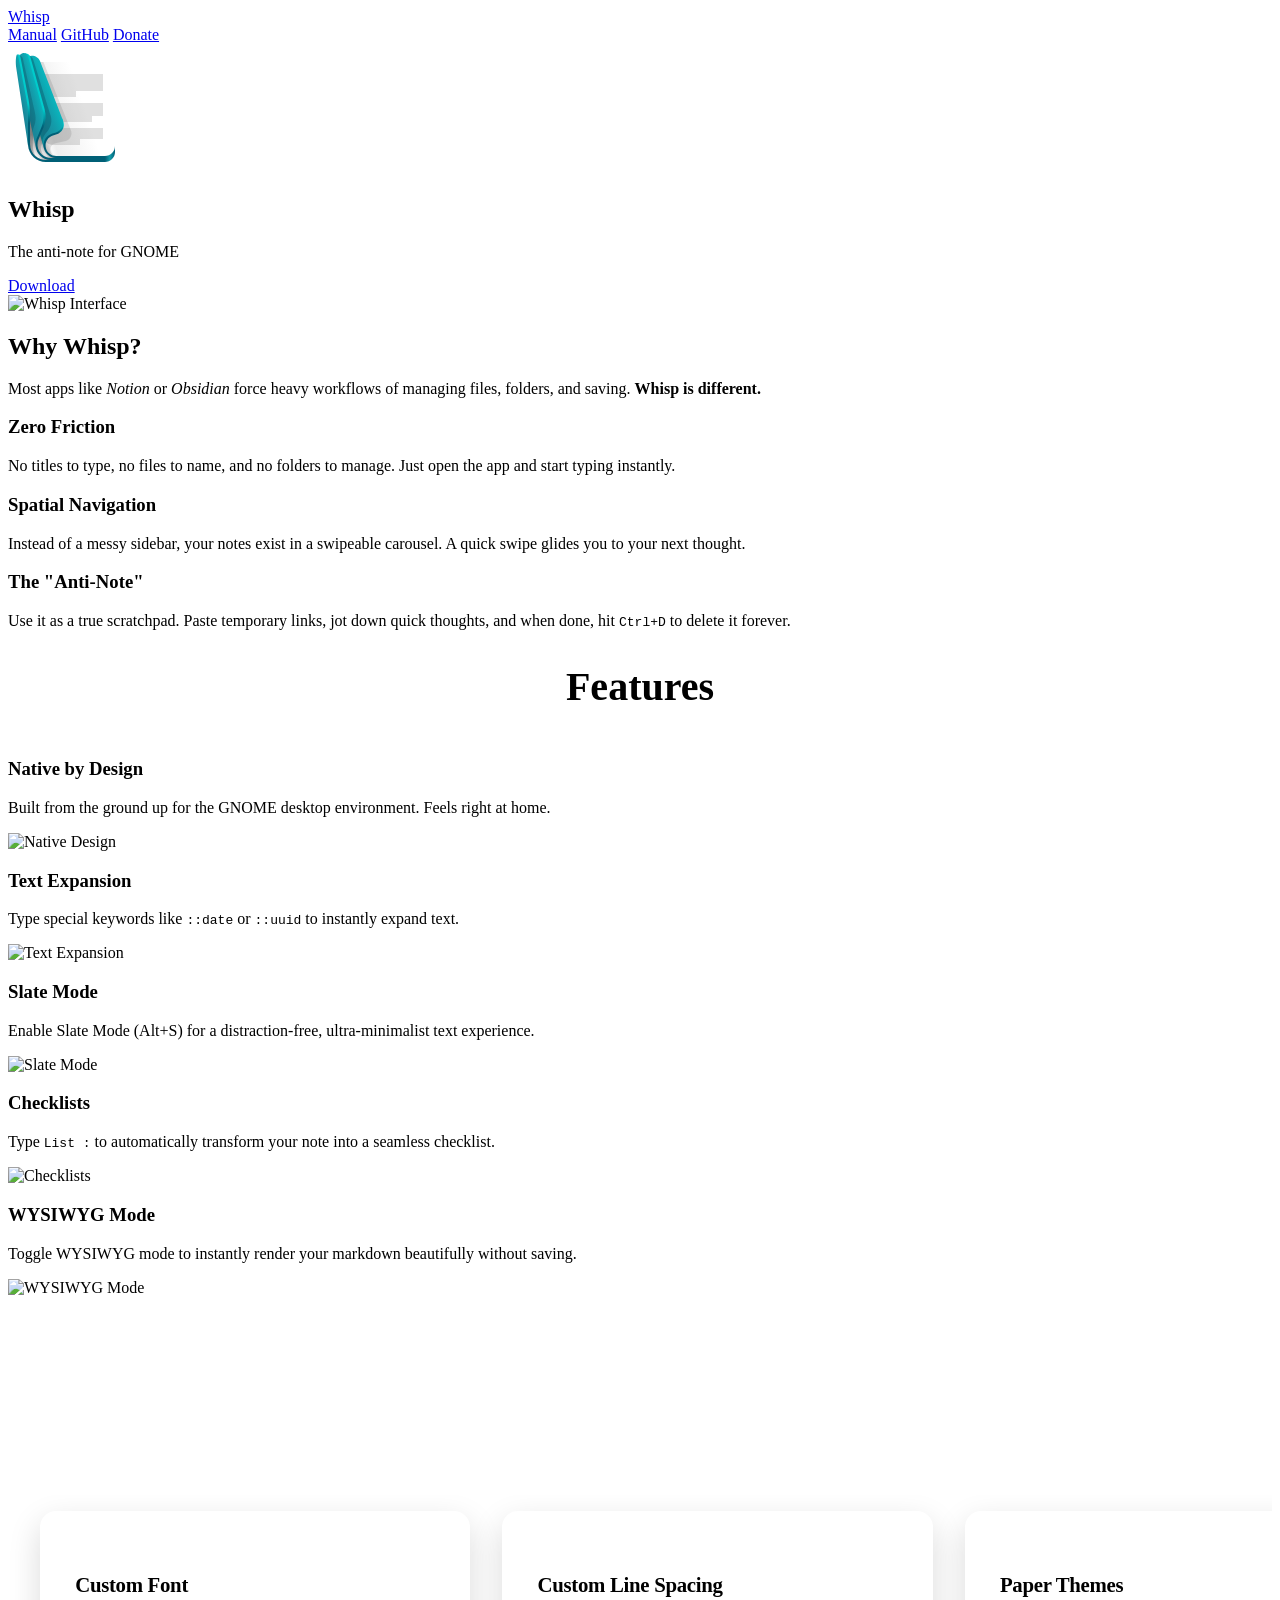
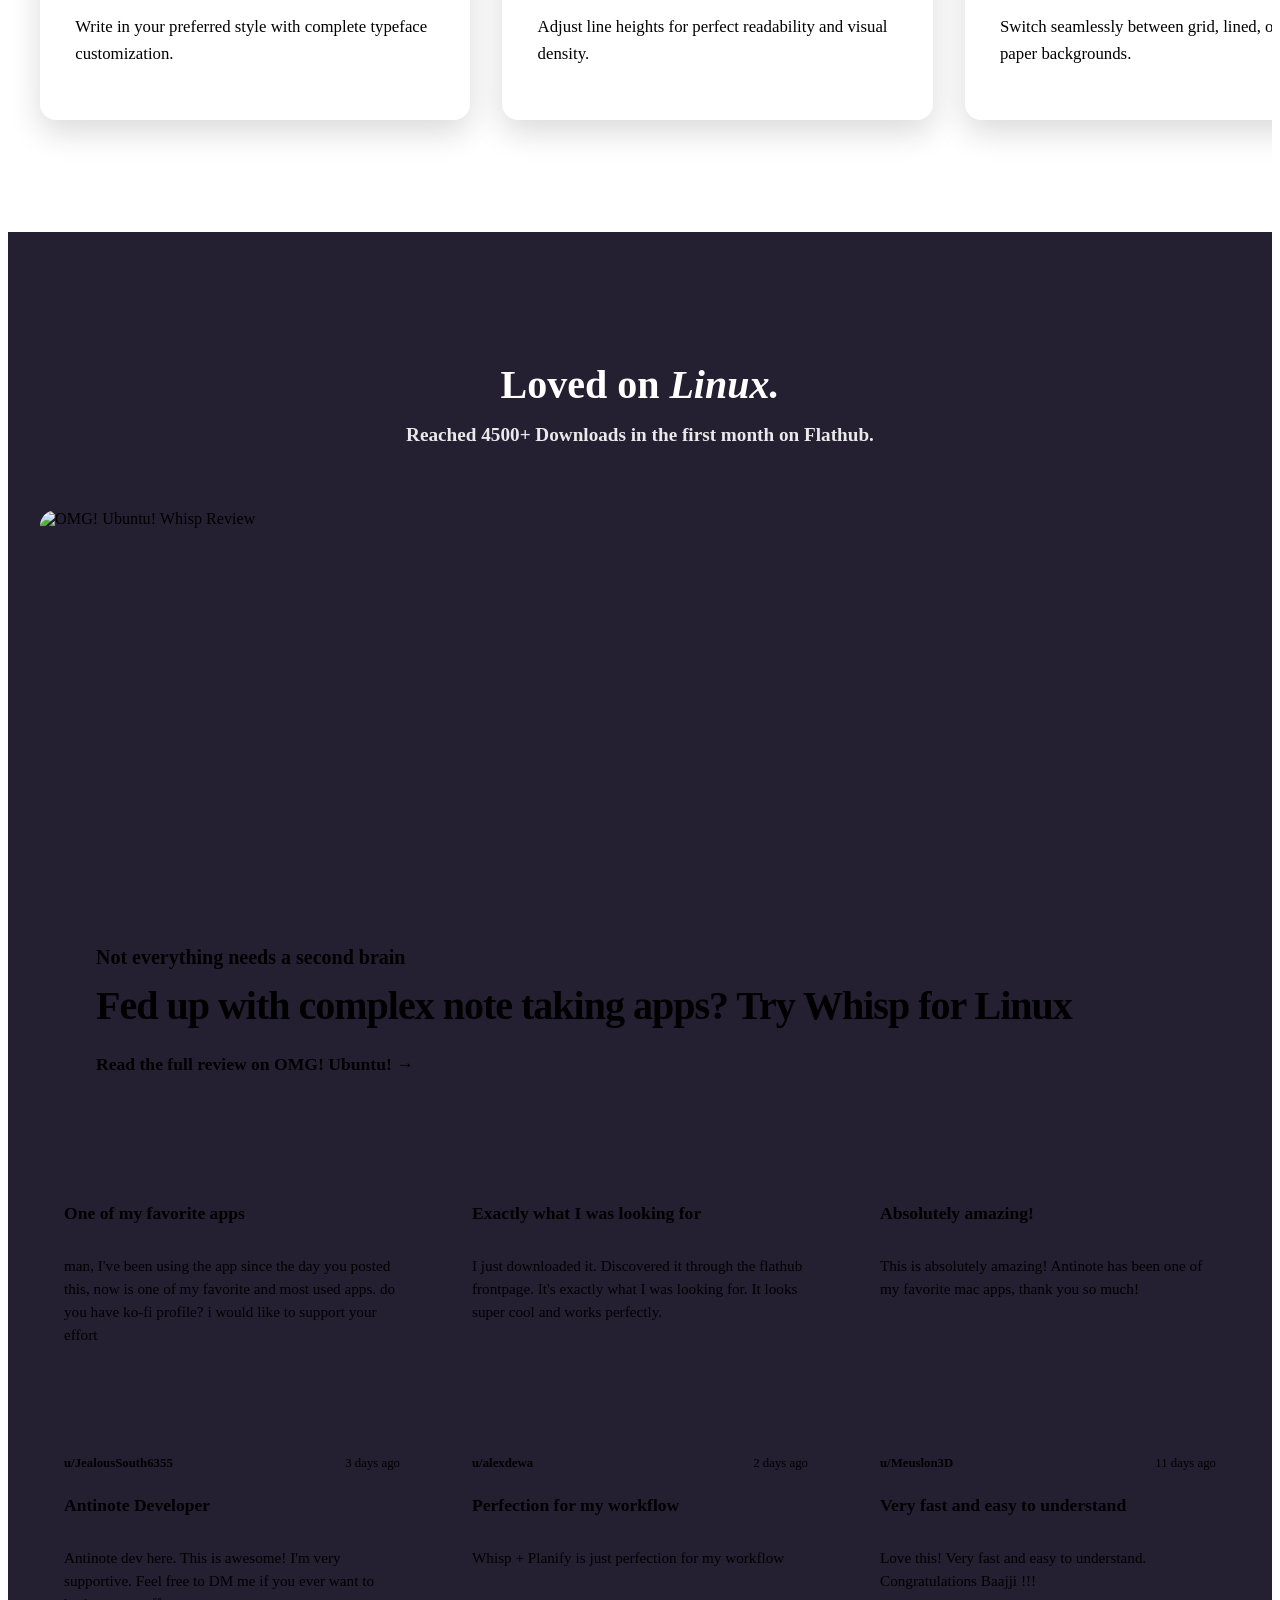
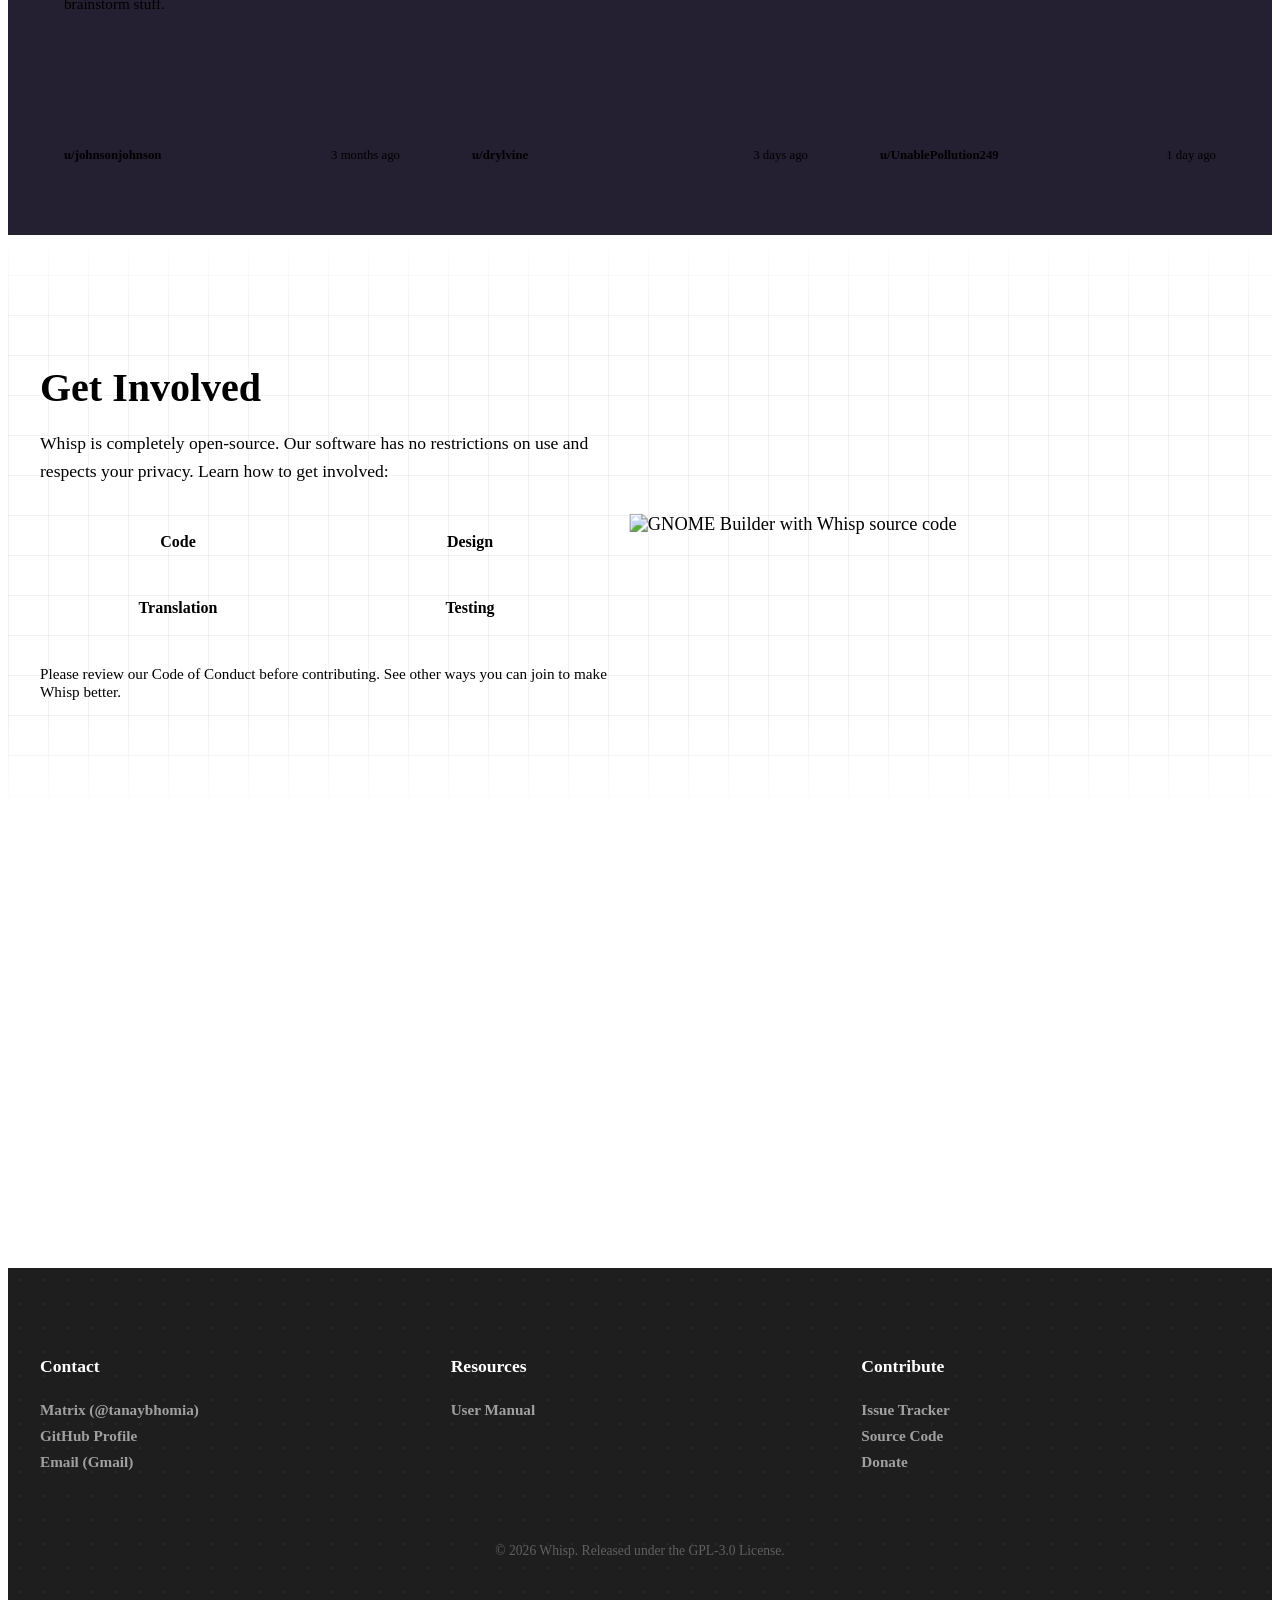
==== commit 9ea4ab5c: "docs: added correct domain icon" ====
--- a/docs/index.html
+++ b/docs/index.html
@@ -8,8 +8,8 @@
     <link rel="preconnect" href="https://fonts.gstatic.com" crossorigin>
         <link rel="stylesheet" href="css/style.css">
     <link rel="icon" href="assets/icon.svg" type="image/svg+xml">
-    <link rel="shortcut icon" href="assets/icon.svg">
-    <link rel="icon" href="assets/icon.ico" type="image/x-icon">
+    <link rel="icon" href="assets/icon.png" type="image/png">
+    <link rel="apple-touch-icon" href="assets/icon.png">
     <link rel="shortcut icon" href="assets/icon.ico">
         <!-- SEO / Social -->
         <meta name="description" content="Whisp — a fast, gesture-driven scratchpad for GNOME. Fluid spatial navigation, WYSIWYG Markdown, and native paper themes. Download on Flathub.">
@@ -60,7 +60,7 @@
                 <!-- Left Column: Brand & Actions -->
                 <div class="hero-left-col">
                     <div class="hero-brand-side">
-                        <img src="assets/icon.svg" alt="Whisp App Icon" class="hero-app-icon-small">
+                        <img src="assets/app-icon.svg" alt="Whisp App Icon" class="hero-app-icon-small">
                         <div class="hero-titles-side">
                             <h1 class="hero-title-side">Whisp</h1>
                             <p class="hero-subtitle-side">The <span class="squiggly">anti-note</span> for GNOME</p>
